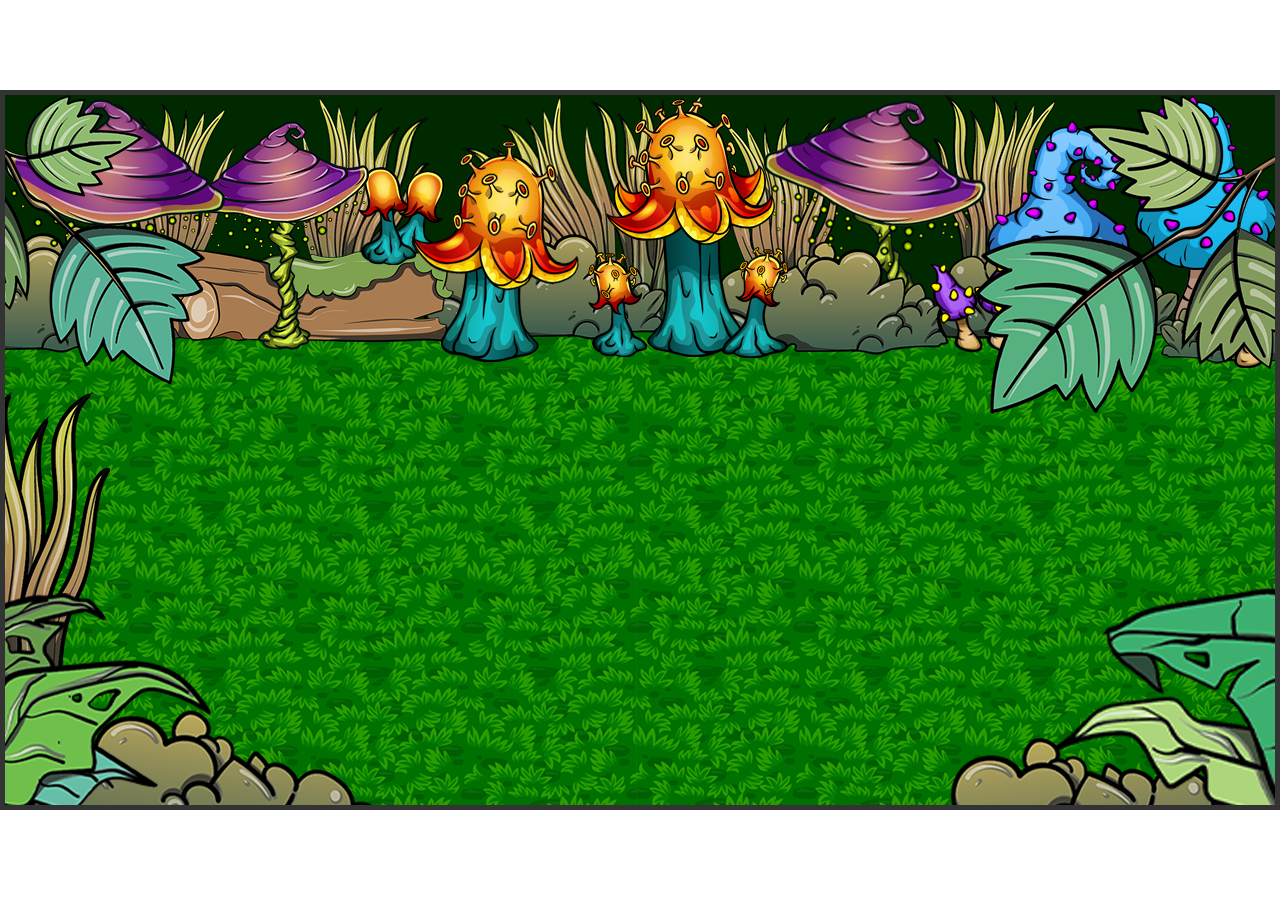
==== Four Directional Keyboard Control/index.html @ cd6b7e49 "New Project started to demonstrate four directional keyboard control in 2d" ====
<html lang="en">
<head>
    <meta charset="UTF-8">
    <meta http-equiv="X-UA-Compatible" content="IE=edge">
    <meta name="viewport" content="width=device-width, initial-scale=1.0">
    <title>Four Directional Keyboard Control Game</title>
    <link type="text/css" rel="stylesheet" href="style.css" >
</head>
<body>
    <div id="wrapper">
        <canvas id="canvas1"></canvas>
        <img src="assets/overlay.png" id="overlay">
        <img src="assets/leaves_left.png" id="leaves_left">
        <img src="assets/leaves_right.png" id="leaves_right">
    </div>
    <img class="hide" src="assets/owlbear.png" id="owlbear">
    <script src="scripts.js"></script>
</body>
</html>
---- Four Directional Keyboard Control/style.css ----
*{
    margin: 0;
    padding: 0;
    box-sizing: border-box;
}
.hide{
    display: none;
}
#wrapper{
    border: 5px solid #333;
    width: 1280px;
    height: 720px;
    position: absolute;
    top: 50%;
    left: 50%;
    transform: translate(-50%, -50%);
    overflow: hidden;
}
canvas{
    background: url('assets/background.png');
}
#overlay{
    position: absolute;
    top: 50%;
    left: 50%;
    transform: translate(-50%, -50%);
    pointer-events: none;
}
#leaves_left{
    position: absolute;
    top: 0;
    left: 0;
    transition: 0.3s;
    animation: wooble ease-in-out 1.5s infinite;
}
#leaves_right{
    position: absolute;
    top: 0;
    right: -100px;
    transition: 0.3s;
    animation: wooble ease-in-out 1.7s infinite;
}
#leaves_left{
    position: absolute;
    top: 0;
    left: -100px;
}
#canvas1:hover ~ #leaves_left{
    transform: rotate(15deg);
    left: -150px;
}
#canvas1:hover ~ #leaves_right{
    transform: rotate(-15deg);
    right: -150px;
}
@keyframes wooble {
    0% {top: 50px}
    50% {top: 55px}
    100% {top: 50px}
}
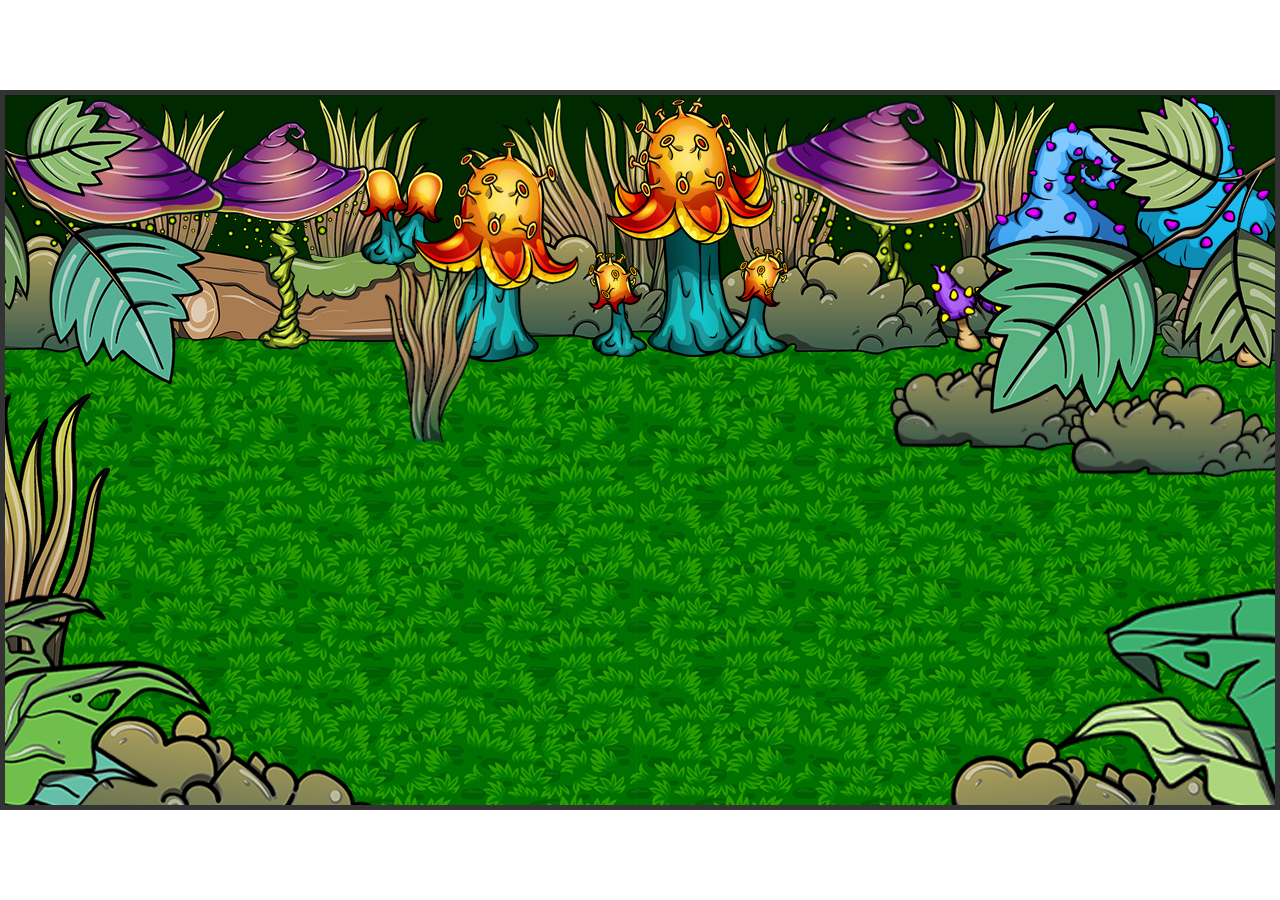
==== commit 610c61e0: "added character movement on arrow press, in 4 direction," ====
--- a/Four Directional Keyboard Control/index.html
+++ b/Four Directional Keyboard Control/index.html
@@ -1,19 +1,24 @@
 <html lang="en">
-<head>
-    <meta charset="UTF-8">
-    <meta http-equiv="X-UA-Compatible" content="IE=edge">
-    <meta name="viewport" content="width=device-width, initial-scale=1.0">
+  <head>
+    <meta charset="UTF-8" />
+    <meta http-equiv="X-UA-Compatible" content="IE=edge" />
+    <meta name="viewport" content="width=device-width, initial-scale=1.0" />
     <title>Four Directional Keyboard Control Game</title>
-    <link type="text/css" rel="stylesheet" href="style.css" >
-</head>
-<body>
+    <link type="text/css" rel="stylesheet" href="style.css" />
+  </head>
+  <body>
     <div id="wrapper">
-        <canvas id="canvas1"></canvas>
-        <img src="assets/overlay.png" id="overlay">
-        <img src="assets/leaves_left.png" id="leaves_left">
-        <img src="assets/leaves_right.png" id="leaves_right">
+      <canvas id="canvas1"></canvas>
+      <img src="assets/overlay.png" id="overlay" />
+      <img src="assets/leaves_left.png" id="leaves_left" />
+      <img src="assets/leaves_right.png" id="leaves_right" />
+      <img class="hide" src="assets/owlbear.png" id="owlbear" />
     </div>
-    <img class="hide" src="assets/owlbear.png" id="owlbear">
+
+    <img class="hide" src="assets/grass.png" id="grass" />
+    <img class="hide" src="assets/bush.png" id="bush" />
+    <img class="hide" src="assets/plant.png" id="plant" />
+
     <script src="scripts.js"></script>
-</body>
-</html>+  </body>
+</html>
